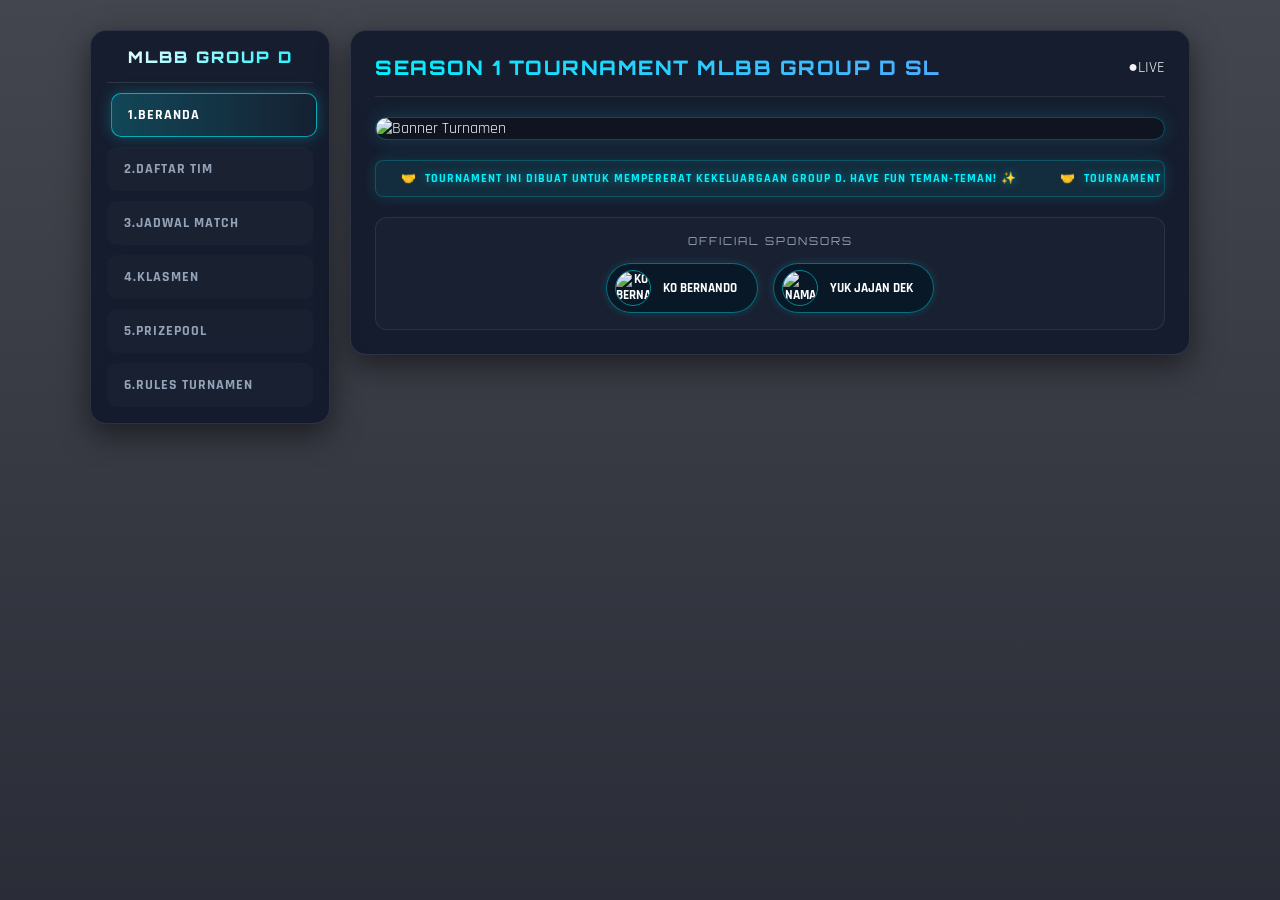
==== index.html @ 56d82b29 "Add files via upload" ====
<!DOCTYPE html>
<html lang="id">
<head>
  <meta charset="UTF-8">
  <meta name="viewport" content="width=device-width, initial-scale=1.0">
  <title>Tournament MLBB Group D - Official Portal</title>
  <link rel="icon" type="image/png" href="...">
  <link rel="stylesheet" href="style.css">
</head>
<body>

  <div class="container">
    
    <!-- Sidebar Menu Exclusivity -->
    <div class="sidebar-menu">
      <div class="brand-logo" style="font-family:'Orbitron',sans-serif; font-size:16px; font-weight:900; color:#fff; text-align:center; padding-bottom:15px; border-bottom:1px solid rgba(255,255,255,0.1); letter-spacing:2px; background:linear-gradient(135deg,#fff,#00f2fe); -webkit-background-clip:text; -webkit-text-fill-color:transparent;">MLBB GROUP D</div>
      <a href="index.html" class="menu-item active">1.BERANDA</a>
      <a href="tim.html" class="menu-item">2.DAFTAR TIM </a>
      <a href="jadwal.html" class="menu-item">3.JADWAL MATCH</a>
	  <a href="klasmen.html" class="menu-item">4.KLASMEN</a>
	   <a href="prizepool.html" class="menu-item">5.PRIZEPOOL</a>
      <a href="rules.html" class="menu-item">6.RULES TURNAMEN</a>
    </div>

    <!-- Main Content Exclusivity -->
    <div class="main-content">
      
      <div class="page-header">
        <h2 class="page-title">SEASON 1 TOURNAMENT MLBB GROUP D SL</h2>
        <span class="live-badge">●LIVE</span>
      </div>

      <!-- Hero Banner Neon Frame -->
      <div class="banner-wrapper">
        <img class="banner-img" src="https://i.ibb.co.com/mFHbM2zP/image.png" alt="Banner Turnamen">
      </div>

   

<!-- Esports Marquee Running Text Bar -->
<div class="marquee-bar">
  <div class="marquee-track">
    <!-- Teks Utama -->
    <div class="marquee-item">
      <span class="m-icon">🤝</span> 
      <strong class="m-val" style="color:#00f2fe;">TOURNAMENT INI DIBUAT UNTUK MEMPERERAT KEKELUARGAAN GROUP D. HAVE FUN TEMAN-TEMAN! ✨</strong>
    </div>
    
    <!-- Duplikasi Teks (Untuk animasi seamless) -->
    <div class="marquee-item">
      <span class="m-icon">🤝</span> 
      <strong class="m-val" style="color:#00f2fe;">TOURNAMENT INI DIBUAT UNTUK MEMPERERAT KEKELUARGAAN GROUP D. HAVE FUN TEMAN-TEMAN! ✨</strong>
    </div>
  </div>
</div>

<!-- OFFICIAL SPONSORS BAR -->
      <div class="sponsor-section">
        <div class="sponsor-title">OFFICIAL SPONSORS</div>
        <div class="sponsor-grid">
          
          <!-- SPONSOR 1 -->
          <div class="sponsor-card">
            <img src="https://i.ibb.co/CpykDr0L/3de15121608ab7205169d4c9fd018d66.png" alt="KO BERNANDO" class="sponsor-logo">
            <span>KO BERNANDO</span>
          </div>

          <!-- SPONSOR 2 (TAMBAHAN BARU) -->
          <div class="sponsor-card">
            <img src="https://i.imgur.com/E5bLwDI.png" alt="NAMA SPONSOR 2" class="sponsor-logo">
            <span>YUK JAJAN DEK</span>
          </div>

        </div>
      </div>
---- style.css ----
@import url('https://fonts.googleapis.com/css2?family=Orbitron:wght@600;800;900&family=Rajdhani:wght@500;600;700&display=swap');

/* --- RESET & BASIC STYLES --- */
* {
  box-sizing: border-box;
  margin: 0;
  padding: 0;
  font-family: 'Rajdhani', sans-serif;
}

body {
  background: 
    linear-gradient(rgba(5, 8, 20, 0.75), rgba(5, 8, 20, 0.85)),
    url('https://images.unsplash.com/photo-1542751371-adc38448a05e?q=80&w=1920') no-repeat center center fixed;
  background-size: cover;
  color: #f3f4f6;
  min-height: 100vh;
  padding: 30px 15px;
}

/* --- MAIN CONTAINER LAYOUT --- */
.container {
  max-width: 1100px;
  margin: 0 auto;
  display: flex;
  flex-direction: row;
  align-items: flex-start;
  gap: 20px;
  width: 100%;
}

/* --- SIDEBAR MENU --- */
.sidebar-menu {
  width: 240px;
  flex-shrink: 0;
  background: rgba(15, 23, 42, 0.85);
  backdrop-filter: blur(16px);
  -webkit-backdrop-filter: blur(16px);
  border: 1px solid rgba(255, 255, 255, 0.1);
  border-radius: 16px;
  padding: 16px;
  display: flex;
  flex-direction: column;
  gap: 10px;
  height: fit-content;
  box-shadow: 0 10px 30px rgba(0, 0, 0, 0.5);
}

.menu-item {
  padding: 12px 16px;
  color: #94a3b8;
  font-weight: 700;
  font-size: 14px;
  border-radius: 10px;
  text-decoration: none;
  background: rgba(255, 255, 255, 0.02);
  border: 1px solid transparent;
  transition: all 0.3s cubic-bezier(0.4, 0, 0.2, 1);
  letter-spacing: 1px;
  display: flex;
  align-items: center;
  gap: 10px;
}

.menu-item:hover, .menu-item.active {
  color: #ffffff;
  background: linear-gradient(90deg, rgba(0, 242, 254, 0.2), rgba(0, 242, 254, 0.02));
  border-color: rgba(0, 242, 254, 0.6);
  box-shadow: 0 0 15px rgba(0, 242, 254, 0.25);
  transform: translateX(4px);
}

/* --- MAIN CONTENT AREA --- */
.main-content {
  flex: 1;
  min-width: 0;
  background: rgba(15, 23, 42, 0.85);
  backdrop-filter: blur(16px);
  -webkit-backdrop-filter: blur(16px);
  border: 1px solid rgba(255, 255, 255, 0.1);
  border-radius: 16px;
  padding: 24px;
  box-shadow: 0 10px 30px rgba(0, 0, 0, 0.5);
}

.page-header {
  display: flex;
  align-items: center;
  justify-content: space-between;
  border-bottom: 1px solid rgba(255, 255, 255, 0.08);
  padding-bottom: 16px;
  margin-bottom: 20px;
}

.page-title {
  font-family: 'Orbitron', sans-serif;
  font-size: 20px;
  font-weight: 800;
  background: linear-gradient(135deg, #00f2fe 0%, #4facfe 100%);
  -webkit-background-clip: text;
  -webkit-text-fill-color: transparent;
  text-transform: uppercase;
  letter-spacing: 1.5px;
}

/* --- BANNER AREA --- */
.banner-wrapper {
  position: relative;
  overflow: hidden;
  border-radius: 12px;
  border: 1px solid rgba(0, 242, 254, 0.3);
  box-shadow: 0 0 20px rgba(0, 242, 254, 0.15);
  max-height: 380px;
}

.banner-img {
  width: 100%;
  height: 100%;
  object-fit: cover;
  display: block;
  transition: transform 0.5s ease;
}

.banner-wrapper:hover .banner-img {
  transform: scale(1.02);
}

/* --- CTA BUTTONS --- */
.cta-buttons {
  display: flex;
  gap: 16px;
  margin-top: 20px;
}

.btn {
  flex: 1;
  padding: 14px;
  text-align: center;
  text-decoration: none;
  font-family: 'Orbitron', sans-serif;
  font-weight: 800;
  border-radius: 10px;
  font-size: 13px;
  letter-spacing: 1px;
  transition: all 0.3s ease;
  text-transform: uppercase;
  position: relative;
  overflow: hidden;
}

.btn-login {
  background: linear-gradient(135deg, #00f2fe, #00c6ff);
  color: #030712;
  box-shadow: 0 4px 15px rgba(0, 242, 254, 0.3);
}

.btn-login:hover {
  box-shadow: 0 6px 20px rgba(0, 242, 254, 0.6);
  transform: translateY(-2px);
}

.btn-daftar {
  background: linear-gradient(135deg, #10b981, #047857);
  color: #ffffff;
  box-shadow: 0 4px 15px rgba(16, 185, 129, 0.3);
}

.btn-daftar:hover {
  box-shadow: 0 6px 20px rgba(16, 185, 129, 0.5);
  transform: translateY(-2px);
}

/* --- RUNNING TEXT / MARQUEE BAR --- */
.marquee-bar {
  margin-top: 20px;
  background: rgba(15, 23, 42, 0.7);
  border: 1px solid rgba(0, 242, 254, 0.3);
  border-radius: 10px;
  padding: 10px 0;
  overflow: hidden;
  position: relative;
  box-shadow: 0 0 15px rgba(0, 242, 254, 0.15);
}

.marquee-track {
  display: flex;
  width: max-content;
  animation: marquee-scroll 18s linear infinite;
}

.marquee-bar:hover .marquee-track {
  animation-play-state: paused;
}

.marquee-item {
  display: flex;
  align-items: center;
  gap: 8px;
  font-family: 'Orbitron', sans-serif;
  font-size: 12px;
  font-weight: 700;
  color: #cbd5e1;
  padding: 0 25px;
  letter-spacing: 1px;
  white-space: nowrap;
}

.m-val {
  color: #00f2fe;
  text-shadow: 0 0 8px rgba(0, 242, 254, 0.5);
}

@keyframes marquee-scroll {
  0% { transform: translateX(0); }
  100% { transform: translateX(-50%); }
}

/* --- SPONSOR SECTION --- */
.sponsor-section {
  margin-top: 20px;
  background: rgba(255, 255, 255, 0.02);
  border: 1px solid rgba(255, 255, 255, 0.08);
  border-radius: 12px;
  padding: 16px;
  text-align: center;
}

.sponsor-title {
  font-family: 'Orbitron', sans-serif;
  font-size: 11px;
  color: #94a3b8;
  letter-spacing: 2px;
  margin-bottom: 12px;
  text-transform: uppercase;
}

.sponsor-grid {
  display: flex;
  flex-wrap: wrap;
  justify-content: center;
  gap: 15px;
  margin-top: 15px;
}

/* Card Sponsor Lonjong (Pill Shape) */
.sponsor-card {
  display: inline-flex;
  align-items: center;
  gap: 12px;
  padding: 6px 20px 6px 8px; /* Padding kanan lebih luas agar serasi */
  background: rgba(0, 20, 35, 0.65);
  border: 1px solid rgba(0, 242, 254, 0.4);
  border-radius: 50px; /* Menjadikan bentuk card lonjong sempurna */
  color: #fff;
  font-family: 'Orbitron', sans-serif;
  font-size: 13px;
  font-weight: 700;
  box-shadow: 0 0 10px rgba(0, 242, 254, 0.15); /* Efek glow tipis */
  transition: all 0.3s ease;
}

.sponsor-card:hover {
  border-color: #00f2fe;
  color: #ffffff;
  box-shadow: 0 0 12px rgba(0, 242, 254, 0.3);
  transform: translateY(-2px);
}

.sponsor-icon {
  width: 7px;
  height: 7px;
  background: #00f2fe;
  border-radius: 50%;
  box-shadow: 0 0 6px #00f2fe;
}

/* Logo Sponsor Bulat di Dalam Card */
.sponsor-logo {
  width: 36px;
  height: 36px;
  object-fit: cover;
  border-radius: 50%; /* Membuat gambar menjadi bulat sempurna */
  border: 1px solid rgba(0, 242, 254, 0.5);
}

/* --- TEAM GRID --- */
.team-grid {
  display: grid;
  grid-template-columns: repeat(auto-fill, minmax(200px, 1fr));
  gap: 14px;
}

.team-card {
  background: rgba(30, 41, 59, 0.5);
  border: 1px solid rgba(255, 255, 255, 0.08);
  padding: 14px;
  border-radius: 12px;
  display: flex;
  align-items: center;
  gap: 12px;
  color: #f1f5f9;
  font-weight: 700;
  font-size: 14px;
  transition: all 0.3s ease;
}

.team-card:hover {
  border-color: #00f2fe;
  background: rgba(0, 242, 254, 0.08);
  transform: translateY(-3px);
  box-shadow: 0 8px 16px rgba(0, 242, 254, 0.15);
}

.team-badge {
  width: 32px;
  height: 32px;
  background: linear-gradient(135deg, #00f2fe, #4facfe);
  border-radius: 6px;
  display: flex;
  align-items: center;
  justify-content: center;
  color: #030712;
  font-family: 'Orbitron', sans-serif;
  font-weight: 900;
  font-size: 13px;
}

/* --- MATCH CARDS --- */
.match-card {
  background: rgba(30, 41, 59, 0.4);
  border: 1px solid rgba(255, 255, 255, 0.08);
  border-radius: 12px;
  padding: 16px 20px;
  margin-bottom: 12px;
  display: flex;
  align-items: center;
  justify-content: space-between;
  transition: all 0.3s ease;
}

.match-card:hover {
  border-color: rgba(0, 242, 254, 0.4);
  background: rgba(30, 41, 59, 0.7);
}

.match-teams {
  font-size: 15px;
  font-weight: 700;
  color: #ffffff;
  display: flex;
  align-items: center;
  gap: 10px;
}

.vs-tag {
  color: #00f2fe;
  font-family: 'Orbitron', sans-serif;
  font-size: 12px;
  background: rgba(0, 242, 254, 0.1);
  padding: 2px 6px;
  border-radius: 4px;
}

.match-time {
  background: linear-gradient(135deg, rgba(0, 242, 254, 0.15), rgba(79, 172, 254, 0.05));
  color: #00f2fe;
  border: 1px solid rgba(0, 242, 254, 0.4);
  padding: 6px 14px;
  border-radius: 20px;
  font-size: 12px;
  font-weight: 800;
  font-family: 'Orbitron', sans-serif;
}

/* --- PRIZE POOL CARDS --- */
.total-prize-card {
  background: linear-gradient(135deg, rgba(0, 242, 254, 0.15) 0%, rgba(245, 158, 11, 0.1) 100%);
  border: 1px solid rgba(0, 242, 254, 0.5);
  padding: 24px;
  border-radius: 14px;
  text-align: center;
  margin-bottom: 20px;
  box-shadow: 0 0 25px rgba(0, 242, 254, 0.15);
}

.total-title {
  font-size: 12px;
  color: #94a3b8;
  text-transform: uppercase;
  letter-spacing: 2px;
  font-weight: 700;
  font-family: 'Orbitron', sans-serif;
}

.total-amount {
  font-family: 'Orbitron', sans-serif;
  font-size: 36px;
  font-weight: 900;
  color: #00f2fe;
  text-shadow: 0 0 20px rgba(0, 242, 254, 0.6);
  margin-top: 6px;
}

.prize-list {
  display: flex;
  flex-direction: column;
  gap: 12px;
}

.prize-item {
  display: flex;
  justify-content: space-between;
  align-items: center;
  background: rgba(30, 41, 59, 0.5);
  border: 1px solid rgba(255, 255, 255, 0.08);
  padding: 16px 20px;
  border-radius: 10px;
  font-weight: 700;
  transition: transform 0.3s ease;
}

.prize-item:hover {
  transform: scale(1.01);
}

.rank-1 {
  border-left: 4px solid #fbbf24;
  background: linear-gradient(90deg, rgba(251, 191, 36, 0.1), rgba(30, 41, 59, 0.5));
  color: #fbbf24;
}

.rank-2 {
  border-left: 4px solid #9ca3af;
  background: linear-gradient(90deg, rgba(156, 163, 175, 0.1), rgba(30, 41, 59, 0.5));
  color: #e5e7eb;
}

.rank-3 {
  border-left: 4px solid #d97706;
  background: linear-gradient(90deg, rgba(217, 119, 6, 0.1), rgba(30, 41, 59, 0.5));
  color: #f59e0b;
}

/* --- RULES STYLING --- */
.rule-item {
  background: rgba(30, 41, 59, 0.4);
  border-left: 4px solid #00f2fe;
  padding: 14px 18px;
  border-radius: 0 10px 10px 0;
  margin-bottom: 12px;
  font-size: 14px;
  line-height: 1.6;
  color: #cbd5e1;
}

.rule-item strong {
  color: #ffffff;
  font-family: 'Orbitron', sans-serif;
}

/* --- RESPONSIVE MOBILE --- */
@media (max-width: 768px) {
  .container {
    flex-direction: column;
  }
  .sidebar-menu {
    width: 100%;
  }
}
/* --- EFEK CONTAINER ROSTER DROPDOWN --- */
.roster-dropdown {
  max-height: 0;
  opacity: 0;
  overflow: hidden;
  transition: max-height 0.4s cubic-bezier(0.4, 0, 0.2, 1), opacity 0.3s ease-in-out;
  margin-top: 0;
}

/* Saat Tim Diklik / Aktif */
.team-card-wrapper.active .roster-dropdown {
  max-height: 300px;
  opacity: 1;
  margin-top: 10px; /* Jarak antara tombol tim & container roster */
}

/* Kotak Container Roster */
.roster-inner {
  background: rgba(15, 23, 42, 0.75);
  border: 1px solid rgba(0, 242, 254, 0.3);
  border-radius: 12px;
  padding: 14px 16px;
  box-shadow: 0 8px 20px rgba(0, 0, 0, 0.4), inset 0 0 10px rgba(0, 242, 254, 0.05);
  backdrop-filter: blur(8px);
  display: flex;
  flex-direction: column;
  gap: 8px;
}

.roster-header {
  font-family: 'Orbitron', sans-serif;
  font-size: 11px;
  font-weight: 800;
  color: #00f2fe;
  letter-spacing: 1.5px;
  margin-bottom: 6px;
  text-transform: uppercase;
  border-bottom: 1px dashed rgba(255, 255, 255, 0.1);
  padding-bottom: 6px;
}

.roster-row {
  display: flex;
  justify-content: space-between;
  align-items: center;
  font-size: 13px;
  color: #94a3b8;
  padding: 3px 0;
}

.roster-row strong {
  color: #ffffff;
  font-family: 'Rajdhani', sans-serif;
  font-weight: 700;
  font-size: 14px;
}

/* Mengatur ukuran dan tampilan logo tim pengganti angka */
.team-logo {
  width: 32px;
  height: 32px;
  object-fit: contain;
  border-radius: 6px;
  background: rgba(0, 242, 254, 0.1);
  padding: 2px;
  border: 1px solid rgba(0, 242, 254, 0.3);
}

/* ==========================================
   JADWAL MATCH & DAY HEADER STYLING
   ========================================== */

/* Styling Label Hari di bawah garis MATCH SCHEDULE */
.day-header {
  font-family: 'Orbitron', sans-serif;
  font-size: 13px;
  font-weight: 800;
  color: #00f2fe;
  letter-spacing: 1.5px;
  padding: 6px 14px;
  background: rgba(0, 242, 254, 0.08);
  border: 1px solid rgba(0, 242, 254, 0.3);
  border-left: 4px solid #00f2fe;
  border-radius: 6px;
  margin: 15px 0 12px 0;
  display: inline-block;
  text-transform: uppercase;
}

.schedule-day-group {
  margin-bottom: 25px;
}
/* ==========================================
   DROPDOWN RESULT BOX (PERSIS DESAIN GAMBAR)
   ========================================== */

/* Hilangkan outline default details */
.match-card {
  background: rgba(10, 20, 36, 0.6);
  border: 1px solid rgba(0, 242, 254, 0.2);
  border-radius: 12px;
  margin-bottom: 12px;
  overflow: hidden;
}

.match-summary {
  display: flex;
  align-items: center;
  justify-content: space-between;
  padding: 18px 24px;
  cursor: pointer;
  user-select: none;
  list-style: none;
}

.match-summary::-webkit-details-marker {
  display: none;
}

/* Outer Padding untuk Dropdown Inside */
.match-card[open] {
  padding-bottom: 16px;
}

/* Kotak Detail Dalam (Gaya Gambar Roster) */
.match-details-box {
  margin: 0 16px;
  padding: 16px 20px;
  background: rgba(5, 14, 26, 0.8);
  border: 1px solid #00f2fe;
  border-radius: 12px;
  box-shadow: inset 0 0 10px rgba(0, 242, 254, 0.05);
  font-family: 'Orbitron', sans-serif;
}

/* Judul Header Dalam Kotak */
.box-title {
  font-size: 13px;
  font-weight: 800;
  color: #00f2fe;
  letter-spacing: 1.5px;
  padding-bottom: 10px;
  margin-bottom: 12px;
  border-bottom: 1px dashed rgba(255, 255, 255, 0.2);
  text-transform: uppercase;
}

/* Baris Informasi (Label & Nilai) */
.detail-row {
  display: flex;
  justify-content: space-between;
  align-items: center;
  margin-bottom: 8px;
  font-size: 13px;
}

.detail-row:last-child {
  margin-bottom: 0;
}

.detail-label {
  color: #7b8f9a;
  font-weight: 600;
}

.detail-value {
  color: #ffffff;
  font-weight: 800;
}

.highlight-cyan {
  color: #00f2fe;
}

/* =========================
   KLASEMEN PAGE
========================= */

.standings-intro {
  margin-bottom: 20px;
}

.standings-intro h2 {
  margin: 0 0 8px;
  font-family: 'Orbitron', sans-serif;
  font-size: 22px;
  color: #00f2fe;
  text-transform: uppercase;
}

.standings-intro p {
  margin: 0;
  color: rgba(255,255,255,0.65);
  font-family: 'Rajdhani', sans-serif;
  font-size: 16px;
}

/* =========================
   GROUP SELECTOR
========================= */

.group-selector {
  display: grid;
  grid-template-columns: repeat(2, 1fr);
  gap: 15px;
  margin-bottom: 22px;
}

.group-btn {
  position: relative;
  padding: 20px 15px;
  border: 1px solid rgba(0, 242, 254, 0.25);
  border-radius: 14px;
  background: rgba(0, 20, 35, 0.65);
  color: #fff;
  cursor: pointer;
  text-align: center;
  transition: all 0.25s ease;
  overflow: hidden;
}

.group-btn:hover {
  transform: translateY(-3px);
  border-color: #00f2fe;
  box-shadow: 0 0 20px rgba(0, 242, 254, 0.18);
}

.group-btn.active {
  border-color: #00f2fe;
  background: linear-gradient(
    135deg,
    rgba(0,242,254,0.18),
    rgba(0,120,160,0.10)
  );

  box-shadow:
    0 0 15px rgba(0,242,254,0.20),
    inset 0 0 15px rgba(0,242,254,0.05);
}

.group-btn .group-name {
  display: block;
  font-family: 'Orbitron', sans-serif;
  font-size: 22px;
  font-weight: 800;
  color: #fff;
  margin-bottom: 5px;
}

.group-btn.active .group-name {
  color: #00f2fe;
}

.group-btn .group-info {
  display: block;
  font-family: 'Rajdhani', sans-serif;
  font-size: 14px;
  color: rgba(255,255,255,0.55);
}

/* =========================
   CURRENT GROUP
========================= */

.current-group {
  display: flex;
  align-items: center;
  justify-content: space-between;
  gap: 15px;
  margin-bottom: 15px;
  padding: 15px 18px;
  border-radius: 12px;
  border: 1px solid rgba(0,242,254,0.18);
  background: rgba(0,0,0,0.20);
}

.current-group h3 {
  margin: 0;
  font-family: 'Orbitron', sans-serif;
  font-size: 18px;
  color: #00f2fe;
  text-transform: uppercase;
}

.current-group span {
  font-family: 'Rajdhani', sans-serif;
  font-size: 15px;
  color: rgba(255,255,255,0.60);
}

/* =========================
   TABLE
========================= */

.table-wrapper {
  width: 100%;
  overflow-x: auto;
  border-radius: 14px;
  border: 1px solid rgba(0,242,254,0.18);
  background: rgba(0,0,0,0.18);
}

.standings-table {
  width: 100%;
  min-width: 720px;
  border-collapse: collapse;
  font-family: 'Rajdhani', sans-serif;
}

.standings-table th {
  padding: 14px 10px;
  background: rgba(0,242,254,0.08);
  color: #00f2fe;
  font-family: 'Orbitron', sans-serif;
  font-size: 11px;
  text-transform: uppercase;
  border-bottom: 1px solid rgba(0,242,254,0.18);
  white-space: nowrap;
}

.standings-table td {
  padding: 14px 10px;
  text-align: center;
  color: rgba(255,255,255,0.85);
  border-bottom: 1px solid rgba(255,255,255,0.06);
  font-size: 16px;
  font-weight: 600;
}

.standings-table tr:last-child td {
  border-bottom: none;
}

.standings-table tbody tr {
  transition: all 0.2s ease;
}

.standings-table tbody tr:hover {
  background: rgba(0,242,254,0.05);
}

.position {
  width: 55px;
  font-family: 'Orbitron', sans-serif;
  font-weight: 800;
  color: #00f2fe !important;
}

.team-name {
  text-align: left !important;
  font-family: 'Orbitron', sans-serif;
  font-size: 13px !important;
  color: #fff !important;
  white-space: nowrap;
}

.points {
  font-family: 'Orbitron', sans-serif;
  color: #00f2fe !important;
  font-weight: 900 !important;
}

.status {
  display: inline-block;
  padding: 5px 10px;
  border-radius: 20px;
  font-size: 12px;
  font-weight: 700;
  white-space: nowrap;
}

.status-progress {
  color: #00f2fe;
  background: rgba(0,242,254,0.10);
  border: 1px solid rgba(0,242,254,0.25);
}

.status-qualified {
  color: #7dffb2;
  background: rgba(125,255,178,0.08);
  border: 1px solid rgba(125,255,178,0.25);
}

.status-eliminated {
  color: #ff7777;
  background: rgba(255,70,70,0.08);
  border: 1px solid rgba(255,70,70,0.25);
}

/* =========================
   PLAYER STATS
========================= */

.player-section {
  margin-top: 28px;
}

.player-section-title {
  display: flex;
  align-items: center;
  gap: 10px;
  margin-bottom: 14px;
}

.player-section-title .icon {
  font-size: 22px;
}

.player-section-title h3 {
  margin: 0;
  font-family: 'Orbitron', sans-serif;
  font-size: 18px;
  color: #00f2fe;
  text-transform: uppercase;
}

.player-grid {
  display: grid;
  grid-template-columns: repeat(3, 1fr);
  gap: 15px;
}

.player-card {
  position: relative;
  padding: 18px;
  border-radius: 14px;
  border: 1px solid rgba(0,242,254,0.16);
  background: linear-gradient(
    145deg,
    rgba(0,30,45,0.75),
    rgba(0,0,0,0.30)
  );
  overflow: hidden;
  transition: all 0.25s ease;
}

.player-card:hover {
  transform: translateY(-4px);
  border-color: #00f2fe;
  box-shadow: 0 0 22px rgba(0,242,254,0.16);
}

.player-card.first {
  border-color: rgba(0,242,254,0.55);
  box-shadow:
    0 0 18px rgba(0,242,254,0.12),
    inset 0 0 20px rgba(0,242,254,0.04);
}

.player-rank {
  position: absolute;
  top: 12px;
  right: 14px;
  font-family: 'Orbitron', sans-serif;
  font-size: 13px;
  font-weight: 900;
  color: #00f2fe;
}

.player-avatar {
  width: 58px;
  height: 58px;
  margin-bottom: 12px;
  border-radius: 50%;
  display: flex;
  align-items: center;
  justify-content: center;
  font-size: 25px;
  background: rgba(0,242,254,0.08);
  border: 1px solid rgba(0,242,254,0.25);
  box-shadow: 0 0 14px rgba(0,242,254,0.10);
}

.player-name {
  font-family: 'Orbitron', sans-serif;
  font-size: 14px;
  font-weight: 800;
  color: #fff;
  margin-bottom: 5px;
}

.player-team {
  font-family: 'Rajdhani', sans-serif;
  color: rgba(255,255,255,0.55);
  font-size: 14px;
  margin-bottom: 13px;
}

.player-stat {
  display: flex;
  align-items: center;
  justify-content: space-between;
  padding-top: 10px;
  border-top: 1px solid rgba(255,255,255,0.07);
}

.player-stat span:first-child {
  color: rgba(255,255,255,0.55);
  font-family: 'Rajdhani', sans-serif;
  font-size: 14px;
}

.player-stat span:last-child {
  color: #00f2fe;
  font-family: 'Orbitron', sans-serif;
  font-size: 18px;
  font-weight: 900;
}

/* =========================
   INFO
========================= */

.standings-info {
  display: grid;
  grid-template-columns: repeat(2, 1fr);
  gap: 15px;
  margin-top: 25px;
}

.info-box {
  padding: 17px;
  border-radius: 12px;
  background: rgba(0,0,0,0.20);
  border: 1px solid rgba(0,242,254,0.12);
}

.info-box h4 {
  margin: 0 0 8px;
  color: #00f2fe;
  font-family: 'Orbitron', sans-serif;
  font-size: 13px;
}

.info-box p {
  margin: 0;
  color: rgba(255,255,255,0.62);
  font-family: 'Rajdhani', sans-serif;
  font-size: 15px;
  line-height: 1.5;
}

/* =========================
   MOBILE
========================= */

@media (max-width: 768px) {
  .group-selector {
    grid-template-columns: 1fr;
  }

  .player-grid {
    grid-template-columns: 1fr;
  }

  .standings-info {
    grid-template-columns: 1fr;
  }

  .current-group {
    align-items: flex-start;
    flex-direction: column;
  }

  .group-btn {
    padding: 17px 12px;
  }

  .group-btn .group-name {
    font-size: 19px;
  }
}
/* =========================
   PLAYER STATS (COMPACT TABLE)
========================= */

.player-section {
  margin-top: 28px;
}

.player-section-title {
  display: flex;
  align-items: center;
  gap: 10px;
  margin-bottom: 12px;
}

.player-section-title .icon {
  font-size: 20px;
}

.player-section-title h3 {
  margin: 0;
  font-family: 'Orbitron', sans-serif;
  font-size: 16px;
  color: #00f2fe;
  text-transform: uppercase;
}

/* Tabel MVP Kompak untuk 10 Player */
.player-table-wrapper {
  width: 100%;
  max-height: 380px; /* Batas tinggi dengan scroll jika data banyak */
  overflow-y: auto;
  border-radius: 12px;
  border: 1px solid rgba(0, 242, 254, 0.18);
  background: rgba(0, 0, 0, 0.25);
}

.player-table {
  width: 100%;
  border-collapse: collapse;
  font-family: 'Rajdhani', sans-serif;
}

.player-table th {
  position: sticky;
  top: 0;
  padding: 10px 12px;
  background: rgba(0, 30, 45, 0.95);
  color: #00f2fe;
  font-family: 'Orbitron', sans-serif;
  font-size: 11px;
  text-transform: uppercase;
  border-bottom: 1px solid rgba(0, 242, 254, 0.2);
  text-align: left;
  z-index: 2;
}

.player-table td {
  padding: 8px 12px; /* Ukuran baris lebih tipis/ringkas */
  color: rgba(255, 255, 255, 0.85);
  border-bottom: 1px solid rgba(255, 255, 255, 0.05);
  font-size: 14px;
  font-weight: 600;
}

.player-table tr:hover {
  background: rgba(0, 242, 254, 0.05);
}

.player-table .rank {
  width: 50px;
  font-family: 'Orbitron', sans-serif;
  color: #00f2fe;
  font-weight: 800;
  text-align: center;
}

.player-table .p-name {
  font-family: 'Orbitron', sans-serif;
  font-size: 12px;
  color: #fff;
}

.player-table .p-team {
  color: rgba(255, 255, 255, 0.6);
  font-size: 13px;
}

.player-table .p-group {
  text-align: center;
  color: rgba(0, 242, 254, 0.7);
  font-size: 12px;
  font-family: 'Orbitron', sans-serif;
}

.player-table .p-stat {
  text-align: right;
  font-family: 'Orbitron', sans-serif;
  color: #00f2fe;
  font-weight: 800;
}

/* =========================
   PLAYER STATS (COMPACT TABLES)
========================= */

.player-section {
  margin-top: 28px;
}

.player-section-title {
  display: flex;
  align-items: center;
  gap: 10px;
  margin-bottom: 12px;
}

.player-section-title .icon {
  font-size: 20px;
}

.player-section-title h3 {
  margin: 0;
  font-family: 'Orbitron', sans-serif;
  font-size: 16px;
  color: #00f2fe;
  text-transform: uppercase;
}

/* Tabel Player Kompak (Dapat digunakan untuk Top MVP & Top Savage) */
.player-table-wrapper {
  width: 100%;
  max-height: 380px; /* Area scroll jika data lebih dari 10 */
  overflow-y: auto;
  border-radius: 12px;
  border: 1px solid rgba(0, 242, 254, 0.18);
  background: rgba(0, 0, 0, 0.25);
}

.player-table {
  width: 100%;
  border-collapse: collapse;
  font-family: 'Rajdhani', sans-serif;
}

.player-table th {
  position: sticky;
  top: 0;
  padding: 10px 12px;
  background: rgba(0, 30, 45, 0.95);
  color: #00f2fe;
  font-family: 'Orbitron', sans-serif;
  font-size: 11px;
  text-transform: uppercase;
  border-bottom: 1px solid rgba(0, 242, 254, 0.2);
  text-align: left;
  z-index: 2;
}

.player-table td {
  padding: 8px 12px;
  color: rgba(255, 255, 255, 0.85);
  border-bottom: 1px solid rgba(255, 255, 255, 0.05);
  font-size: 14px;
  font-weight: 600;
}

.player-table tr:hover {
  background: rgba(0, 242, 254, 0.05);
}

.player-table .rank {
  width: 50px;
  font-family: 'Orbitron', sans-serif;
  color: #00f2fe;
  font-weight: 800;
  text-align: center;
}

.player-table .p-name {
  font-family: 'Orbitron', sans-serif;
  font-size: 12px;
  color: #fff;
}

.player-table .p-team {
  color: rgba(255, 255, 255, 0.6);
  font-size: 13px;
}

.player-table .p-group {
  text-align: center;
  color: rgba(0, 242, 254, 0.7);
  font-size: 12px;
  font-family: 'Orbitron', sans-serif;
}

.player-table .p-stat {
  text-align: right;
  font-family: 'Orbitron', sans-serif;
  color: #00f2fe;
  font-weight: 800;
}

/* =========================
   BANNER WRAPPER FIX
========================= */

.banner-wrapper {
  width: 100%;
  border-radius: 14px;
  overflow: hidden;
  border: 1px solid rgba(0, 242, 254, 0.25);
  background: rgba(0, 0, 0, 0.3);
  margin-bottom: 20px;
}

.banner-wrapper img {
  width: 100%;
  height: auto;
  display: block;
  object-fit: cover; /* Memastikan gambar memenuhi kontainer secara rapi */
}

/* =========================
   MARQUEE ANIMATION
========================= */

.marquee-bar {
  width: 100%;
  overflow: hidden;
  background: rgba(0, 242, 254, 0.08);
  border: 1px solid rgba(0, 242, 254, 0.2);
  border-radius: 8px;
  padding: 10px 0;
  margin-bottom: 20px;
  white-space: nowrap;
}

.marquee-track {
  display: inline-block;
  white-space: nowrap;
  /* Atur durasi di sini: makin kecil angkanya (misal 10s), makin cepat jalannya */
  animation: marquee-move 12s linear infinite; 
}

/* Keyframes untuk pergerakan teks */
@keyframes marquee-move {
  0% {
    transform: translateX(100%);
  }
  100% {
    transform: translateX(-100%);
  }
}

/* =========================
   MARQUEE SMOOTH LOOP FIX
========================= */

.marquee-bar {
  width: 100%;
  overflow: hidden;
  background: rgba(0, 242, 254, 0.08);
  border: 1px solid rgba(0, 242, 254, 0.2);
  border-radius: 8px;
  padding: 10px 0;
  margin-bottom: 20px;
}

.marquee-track {
  display: flex;
  width: max-content; /* Memastikan panjang elemen mengikuti teks utuh */
  white-space: nowrap;
  /* Atur durasi di sini (misal 15s) jika ingin lebih cepat/lambat */
  animation: marquee-smooth 15s linear infinite; 
}

.marquee-item {
  display: flex;
  align-items: center;
  gap: 8px;
  padding-right: 60px; /* Jarak pas antara teks utama & teks duplikasi */
}

/* Animasi menggeser tepat dari teks 1 ke awal teks 2 */
@keyframes marquee-smooth {
  0% {
    transform: translateX(0);
  }
  100% {
    transform: translateX(-50%); /* Geser tepat 50% untuk perputaran tanpa jeda */
  }
}

/* Animasi Seamless (Mulus tanpa jeda) */
@keyframes marquee-move {
  0% {
    transform: translateX(0);
  }
  100% {
    transform: translateX(-50%); /* Menggeser persis setengah lebar total untuk efek seamless */
  }
}

/* =========================
   MARQUEE GAP FIX
========================= */

.marquee-item {
  display: flex;
  align-items: center;
  gap: 8px;
  /* Ubah jarak antar teks di sini (misal dari 60px/100px menjadi 24px) */
  padding-right: 18px; 
}
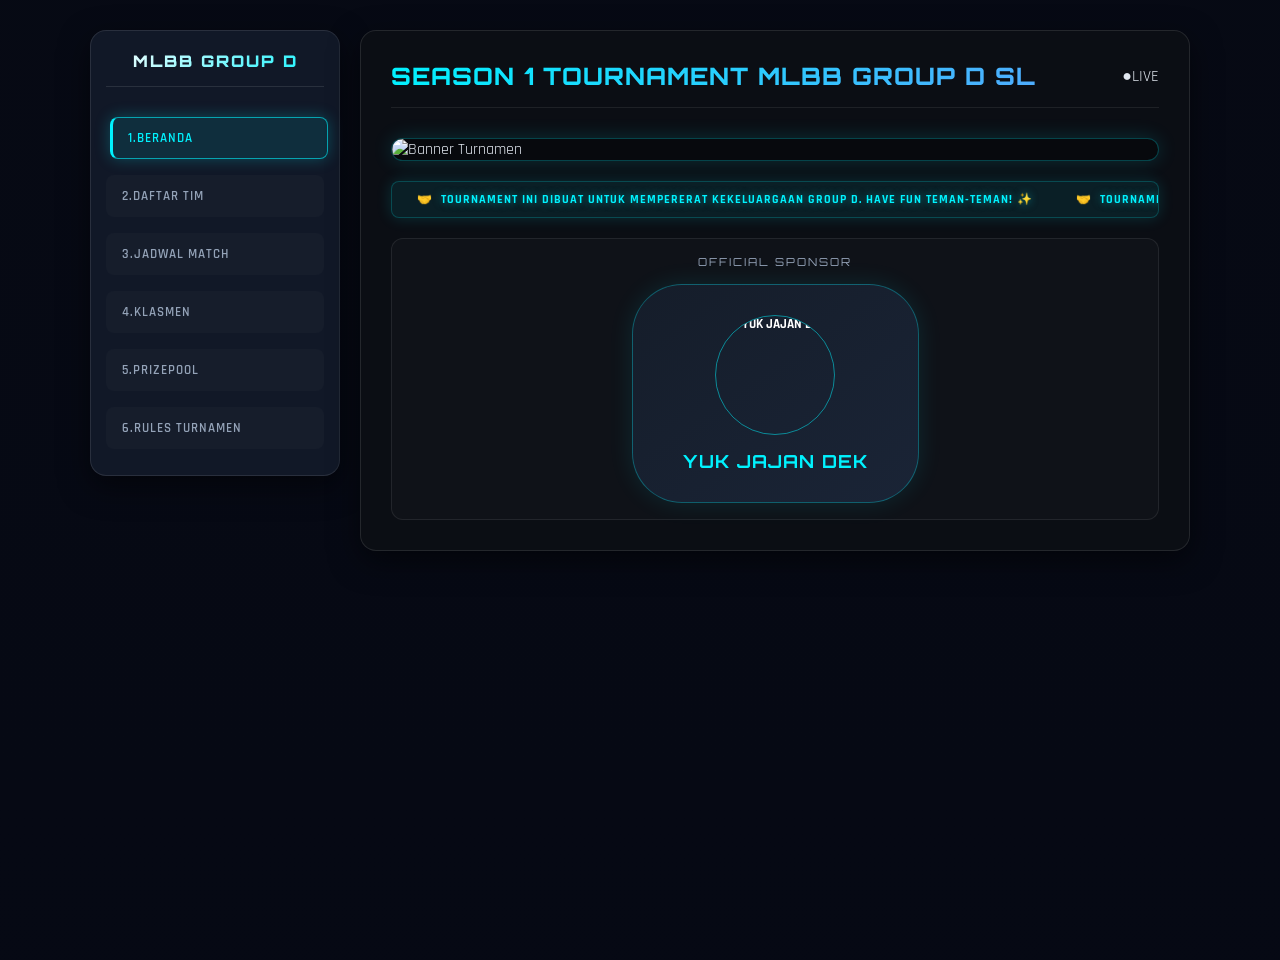
==== commit c68e3be4: "Add files via upload" ====
--- a/index.html
+++ b/index.html
@@ -55,21 +55,14 @@
 </div>
 
 <!-- OFFICIAL SPONSORS BAR -->
-      <div class="sponsor-section">
-        <div class="sponsor-title">OFFICIAL SPONSORS</div>
-        <div class="sponsor-grid">
-          
-          <!-- SPONSOR 1 -->
-          <div class="sponsor-card">
-            <img src="https://i.ibb.co/CpykDr0L/3de15121608ab7205169d4c9fd018d66.png" alt="KO BERNANDO" class="sponsor-logo">
-            <span>KO BERNANDO</span>
-          </div>
-
-          <!-- SPONSOR 2 (TAMBAHAN BARU) -->
-          <div class="sponsor-card">
-            <img src="https://i.imgur.com/E5bLwDI.png" alt="NAMA SPONSOR 2" class="sponsor-logo">
-            <span>YUK JAJAN DEK</span>
-          </div>
-
-        </div>
-      </div>+<div class="sponsor-section sponsor-featured">
+  <div class="sponsor-title">OFFICIAL SPONSOR</div>
+  <div class="sponsor-grid">
+    <a href="https://yukjajandek.vercel.app/" target="_blank" class="sponsor-link">
+      <div class="sponsor-card hero-sponsor">
+        <img src="https://i.imgur.com/E5bLwDI.png" alt="YUK JAJAN DEK" class="sponsor-logo">
+        <span>YUK JAJAN DEK</span>
+      </div>
+    </a>
+  </div>
+</div>
--- a/style.css
+++ b/style.css
@@ -1354,4 +1354,357 @@
   gap: 8px;
   /* Ubah jarak antar teks di sini (misal dari 60px/100px menjadi 24px) */
   padding-right: 18px; 
+}
+
+/* ==========================================
+   RESPONSIVE MOBILE STYLES (Max-Width: 768px)
+========================================== */
+@media (max-width: 768px) {
+
+  /* 1. LAYOUT & SIDEBAR CONTAINER */
+  .container {
+    flex-direction: column; /* Mengubah sidebar & konten jadi tumpuk atas-bawah */
+    padding: 10px;
+  }
+
+  .sidebar-menu {
+    width: 100%;
+    margin-bottom: 20px;
+    display: flex;
+    flex-wrap: wrap;
+    gap: 8px;
+    justify-content: center;
+  }
+
+  .brand-logo {
+    width: 100%;
+    margin-bottom: 10px;
+  }
+
+  .menu-item {
+    font-size: 11px;
+    padding: 8px 12px;
+    flex: 1 1 calc(50% - 10px); /* Membagi menu jadi 2 kolom di HP */
+    text-align: center;
+  }
+
+  /* 2. MAIN CONTENT */
+  .main-content {
+    width: 100%;
+    padding: 12px;
+  }
+
+  .page-title {
+    font-size: 18px;
+    text-align: center;
+  }
+
+  /* 3. JADWAL MATCH (CARD) */
+  .match-card {
+    flex-direction: column; /* Menumpuk info tim dan box hasil */
+    align-items: stretch;
+    padding: 12px;
+    gap: 14px;
+  }
+
+  .match-summary {
+    flex-direction: column;
+    gap: 10px;
+    text-align: center;
+  }
+
+  .match-teams {
+    font-size: 12px;
+    justify-content: center;
+    flex-wrap: wrap;
+  }
+
+  .match-time {
+    align-self: center;
+    font-size: 10px;
+    padding: 4px 10px;
+  }
+
+  .match-details-box {
+    width: 100%; /* Box detail melebar penuh di HP */
+    box-sizing: border-box;
+  }
+
+  /* 4. MARQUEE RUNNING TEXT */
+  .marquee-bar {
+    padding: 8px 0;
+  }
+
+  .marquee-item {
+    font-size: 11px;
+    padding-right: 20px;
+  }
+
+  /* 5. SPONSOR CARD */
+  .sponsors-container {
+    justify-content: center;
+    gap: 10px;
+  }
+
+  .sponsor-card {
+    width: 100%; /* Kotak sponsor menyesuaikan lebar HP */
+    max-width: 250px;
+  }
+}
+
+.group-title {
+  font-family: 'Orbitron', sans-serif;
+  font-size: 20px;
+  color: #00f2fe;
+  border-left: 4px solid #00f2fe;
+  padding-left: 12px;
+  margin-bottom: 20px;
+  text-shadow: 0 0 10px rgba(0, 242, 254, 0.5);
+}
+/* ================= RESET & BASIC STYLE ================= */
+* {
+  box-sizing: border-box;
+  margin: 0;
+  padding: 0;
+}
+
+body {
+  background-color: #0b0e14;
+  color: #e2e8f0;
+  font-family: 'Poppins', sans-serif;
+  min-height: 100vh;
+}
+
+.container {
+  display: flex;
+  min-height: 100vh;
+}
+
+/* ================= SIDEBAR MENU ================= */
+.sidebar-menu {
+  width: 250px;
+  background: #111827;
+  border-right: 1px solid rgba(255, 255, 255, 0.08);
+  padding: 20px 15px;
+  flex-shrink: 0;
+}
+
+.brand-logo {
+  font-family: 'Orbitron', sans-serif;
+  font-size: 16px;
+  font-weight: 900;
+  text-align: center;
+  padding-bottom: 15px;
+  border-bottom: 1px solid rgba(255, 255, 255, 0.1);
+  letter-spacing: 2px;
+  background: linear-gradient(135deg, #fff, #00f2fe);
+  -webkit-background-clip: text;
+  -webkit-text-fill-color: transparent;
+  margin-bottom: 20px;
+}
+
+.menu-item {
+  display: block;
+  padding: 12px 15px;
+  color: #94a3b8;
+  text-decoration: none;
+  font-size: 13px;
+  font-weight: 600;
+  border-radius: 8px;
+  margin-bottom: 6px;
+  transition: all 0.2s ease;
+}
+
+.menu-item:hover, .menu-item.active {
+  background: rgba(0, 242, 254, 0.1);
+  color: #00f2fe;
+  border-left: 3px solid #00f2fe;
+}
+
+/* ================= MAIN CONTENT ================= */
+.main-content {
+  flex: 1;
+  padding: 30px;
+  background: #0b0e14;
+}
+
+.page-header {
+  margin-bottom: 30px;
+}
+
+.page-title {
+  font-family: 'Orbitron', sans-serif;
+  font-size: 24px;
+  color: #ffffff;
+  letter-spacing: 1px;
+}
+
+/* ================= GROUP SECTION ================= */
+.group-section {
+  margin-bottom: 35px;
+  background: rgba(255, 255, 255, 0.02);
+  border: 1px solid rgba(255, 255, 255, 0.05);
+  border-radius: 12px;
+  padding: 20px;
+}
+
+.group-title {
+  font-family: 'Orbitron', sans-serif;
+  font-size: 18px;
+  color: #00f2fe;
+  border-left: 4px solid #00f2fe;
+  padding-left: 12px;
+  margin-bottom: 20px;
+  letter-spacing: 1.5px;
+  display: flex;
+  align-items: center;
+  justify-content: space-between;
+}
+
+.group-title .badge {
+  font-size: 11px;
+  background: rgba(0, 242, 254, 0.15);
+  border: 1px solid #00f2fe;
+  color: #00f2fe;
+  padding: 2px 10px;
+  border-radius: 20px;
+  font-family: 'Poppins', sans-serif;
+}
+
+/* ================= TEAM GRID & CARDS ================= */
+.team-grid {
+  display: grid;
+  grid-template-columns: repeat(auto-fill, minmax(280px, 1fr));
+  gap: 15px;
+}
+
+.team-card-wrapper {
+  background: #151d2a;
+  border: 1px solid rgba(255, 255, 255, 0.08);
+  border-radius: 10px;
+  padding: 15px;
+  cursor: pointer;
+  transition: all 0.2s ease;
+}
+
+.team-card-wrapper:hover {
+  border-color: rgba(0, 242, 254, 0.4);
+  transform: translateY(-2px);
+}
+
+.team-card {
+  display: flex;
+  align-items: center;
+  justify-content: space-between;
+}
+
+.team-logo {
+  width: 40px;
+  height: 40px;
+  object-fit: cover;
+  border-radius: 6px;
+  background: #1e293b;
+}
+
+.team-name {
+  font-weight: 700;
+  font-size: 15px;
+  color: #ffffff;
+  flex: 1;
+  margin-left: 12px;
+}
+
+.chevron-icon {
+  font-size: 12px;
+  color: #64748b;
+  transition: transform 0.3s ease;
+}
+
+.team-card-wrapper.active .chevron-icon {
+  transform: rotate(180deg);
+  color: #00f2fe;
+}
+
+/* ================= ROSTER DROPDOWN ================= */
+.roster-dropdown {
+  display: none;
+  margin-top: 15px;
+  padding-top: 15px;
+  border-top: 1px dashed rgba(255, 255, 255, 0.1);
+}
+
+.team-card-wrapper.active .roster-dropdown {
+  display: block;
+  animation: fadeIn 0.25s ease-in-out;
+}
+
+.roster-header {
+  font-family: 'Orbitron', sans-serif;
+  font-size: 12px;
+  color: #00f2fe;
+  margin-bottom: 10px;
+  letter-spacing: 1px;
+}
+
+.roster-row {
+  display: flex;
+  justify-content: space-between;
+  font-size: 13px;
+  padding: 6px 0;
+  border-bottom: 1px solid rgba(255, 255, 255, 0.03);
+}
+
+.roster-row span {
+  color: #94a3b8;
+}
+
+.roster-row strong {
+  color: #f8fafc;
+}
+
+@keyframes fadeIn {
+  from { opacity: 0; transform: translateY(-5px); }
+  to { opacity: 1; transform: translateY(0); }
+}
+
+/* Responsive untuk HP */
+@media (max-width: 768px) {
+  .container { flex-direction: column; }
+  .sidebar-menu { width: 100%; }
+  .main-content { padding: 15px; }
+  .team-grid { grid-template-columns: 1fr; }
+}
+
+/* ==========================================================================
+   FEATURED SINGLE SPONSOR (LOGO BESAR)
+   ========================================================================== */
+.sponsor-card.hero-sponsor {
+  flex-direction: column; /* Membuat teks berada di bawah logo */
+  padding: 30px 50px;
+  gap: 15px;
+  background: linear-gradient(145deg, #151d2a, #1a2436);
+  border: 1px solid rgba(0, 242, 254, 0.3);
+  box-shadow: 0 0 25px rgba(0, 242, 254, 0.1);
+}
+
+.sponsor-card.hero-sponsor:hover {
+  border-color: #00f2fe;
+  box-shadow: 0 0 35px rgba(0, 242, 254, 0.3);
+  transform: translateY(-5px);
+}
+
+/* Ukuran Logo Sponsor Diperbesar */
+.sponsor-card.hero-sponsor .sponsor-logo {
+  width: 120px;  /* Ubah angka ini jika ingin lebih besar/kecil */
+  height: 120px;
+  object-fit: contain;
+}
+
+/* Ukuran Teks Nama Sponsor */
+.sponsor-card.hero-sponsor span {
+  font-family: 'Orbitron', sans-serif;
+  font-size: 18px;
+  font-weight: 700;
+  color: #00f2fe;
+  letter-spacing: 1px;
 }
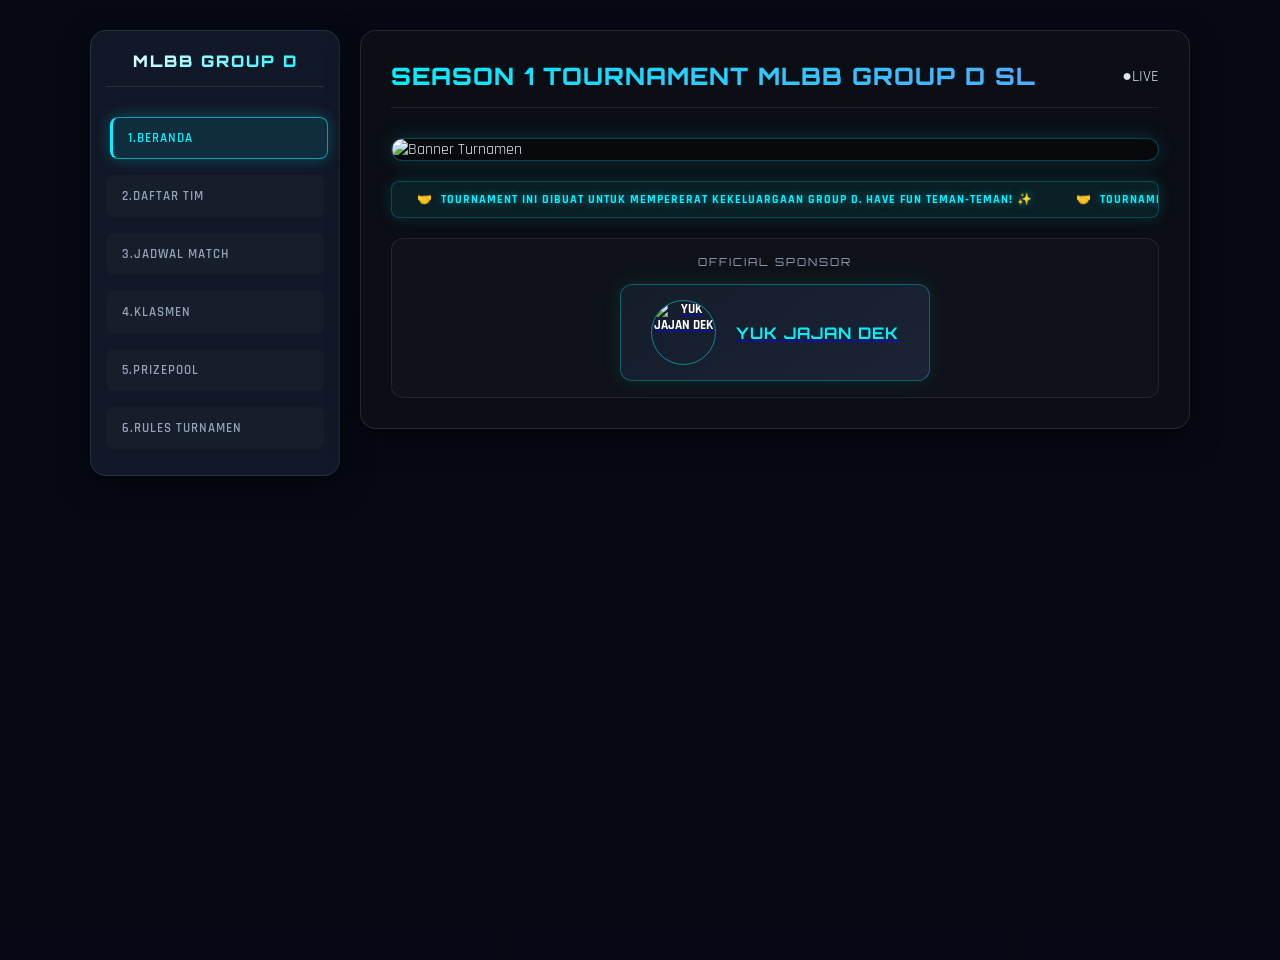
==== commit 0137d80a: "Update index.html" ====
--- a/index.html
+++ b/index.html
@@ -32,7 +32,7 @@
 
       <!-- Hero Banner Neon Frame -->
       <div class="banner-wrapper">
-        <img class="banner-img" src="https://i.ibb.co.com/mFHbM2zP/image.png" alt="Banner Turnamen">
+        <img class="banner-img" src="https://i.ibb.co/zH7rq2Rc/image.png" alt="Banner Turnamen">
       </div>
 
    
@@ -65,4 +65,4 @@
       </div>
     </a>
   </div>
-</div>+</div>
--- a/style.css
+++ b/style.css
@@ -1676,35 +1676,97 @@
 }
 
 /* ==========================================================================
-   FEATURED SINGLE SPONSOR (LOGO BESAR)
+   FEATURED SINGLE SPONSOR (PROPORSIONAL)
    ========================================================================== */
 .sponsor-card.hero-sponsor {
-  flex-direction: column; /* Membuat teks berada di bawah logo */
-  padding: 30px 50px;
-  gap: 15px;
+  display: flex;
+  flex-direction: row; /* Ubah ke samping/horizontal */
+  align-items: center;
+  justify-content: center;
+  max-width: 420px; /* Batasi lebar maksimal agar tidak terlalu lebar */
+  margin: 0 auto; /* Posisi di tengah */
+  padding: 15px 30px;
+  gap: 20px;
   background: linear-gradient(145deg, #151d2a, #1a2436);
   border: 1px solid rgba(0, 242, 254, 0.3);
-  box-shadow: 0 0 25px rgba(0, 242, 254, 0.1);
+  border-radius: 12px;
+  box-shadow: 0 0 20px rgba(0, 242, 254, 0.1);
+  transition: all 0.25s ease;
 }
 
 .sponsor-card.hero-sponsor:hover {
   border-color: #00f2fe;
-  box-shadow: 0 0 35px rgba(0, 242, 254, 0.3);
-  transform: translateY(-5px);
-}
-
-/* Ukuran Logo Sponsor Diperbesar */
+  box-shadow: 0 0 30px rgba(0, 242, 254, 0.25);
+  transform: translateY(-2px);
+}
+
+/* Ukuran Logo Diperkecil & Proporsional */
 .sponsor-card.hero-sponsor .sponsor-logo {
-  width: 120px;  /* Ubah angka ini jika ingin lebih besar/kecil */
-  height: 120px;
+  width: 65px;  
+  height: 65px;
   object-fit: contain;
 }
 
 /* Ukuran Teks Nama Sponsor */
 .sponsor-card.hero-sponsor span {
   font-family: 'Orbitron', sans-serif;
-  font-size: 18px;
+  font-size: 16px;
   font-weight: 700;
   color: #00f2fe;
   letter-spacing: 1px;
+}
+/* ==========================================
+   PERBAIKAN DETAILS BOX & SCORE
+   ========================================== */
+.match-details-box {
+  min-width: 280px;
+  padding: 16px 20px;
+  background: rgba(5, 14, 26, 0.85);
+  border: 1px solid #00f2fe;
+  border-radius: 12px;
+  font-family: 'Orbitron', sans-serif;
+}
+
+.detail-row {
+  display: flex;
+  align-items: flex-start;
+  justify-content: space-between;
+  gap: 15px;
+  margin-bottom: 12px;
+  font-size: 13px;
+}
+
+.detail-label {
+  color: #7b8f9a;
+  font-weight: 600;
+  white-space: nowrap;
+  min-width: 55px; /* Mencegah label terdorong/menumpuk */
+}
+
+.score-container {
+  display: flex;
+  align-items: center;
+  justify-content: flex-end;
+  gap: 8px;
+  flex-wrap: wrap; /* Menjaga teks tetap rapi jika layar sangat sempit */
+  text-align: right;
+}
+
+.team-score {
+  font-size: 11px;
+  color: #ffffff;
+  font-weight: 700;
+}
+
+.score-num {
+  font-size: 14px;
+  font-weight: 900;
+  padding: 2px 8px;
+  background: rgba(0, 242, 254, 0.1);
+  border-radius: 4px;
+  border: 1px solid rgba(0, 242, 254, 0.3);
+}
+
+.highlight-cyan {
+  color: #00f2fe;
 }
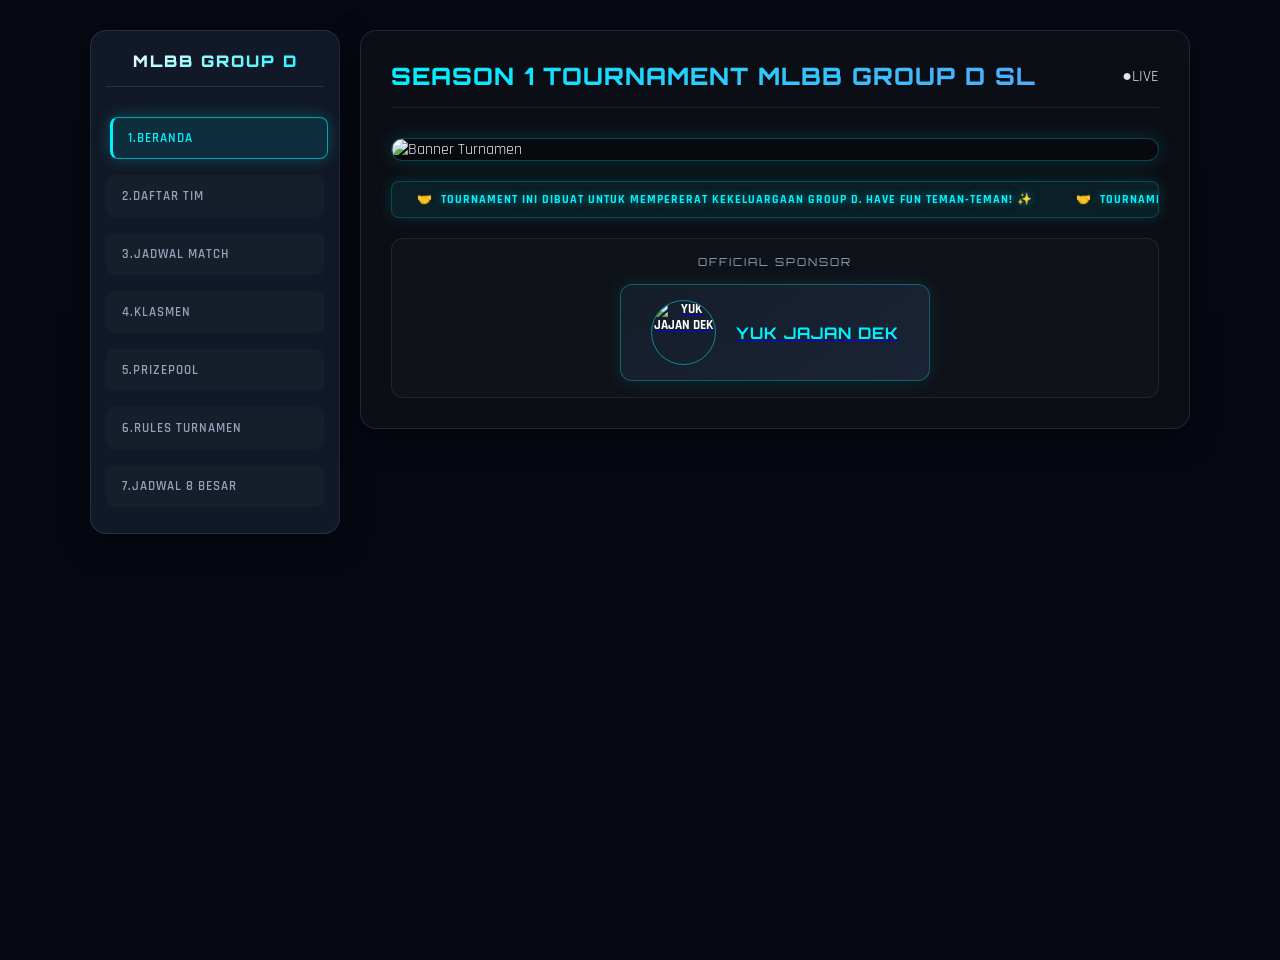
==== commit 5898eafa: "Add files via upload" ====
--- a/index.html
+++ b/index.html
@@ -20,6 +20,7 @@
 	  <a href="klasmen.html" class="menu-item">4.KLASMEN</a>
 	   <a href="prizepool.html" class="menu-item">5.PRIZEPOOL</a>
       <a href="rules.html" class="menu-item">6.RULES TURNAMEN</a>
+	  <a href="jadwal8besar.html" class="menu-item">7.JADWAL 8 BESAR</a>
     </div>
 
     <!-- Main Content Exclusivity -->
@@ -32,7 +33,7 @@
 
       <!-- Hero Banner Neon Frame -->
       <div class="banner-wrapper">
-        <img class="banner-img" src="https://i.ibb.co/zH7rq2Rc/image.png" alt="Banner Turnamen">
+        <img class="banner-img" src="https://i.ibb.co.com/mFHbM2zP/image.png" alt="Banner Turnamen">
       </div>
 
    
@@ -65,4 +66,4 @@
       </div>
     </a>
   </div>
-</div>
+</div>
